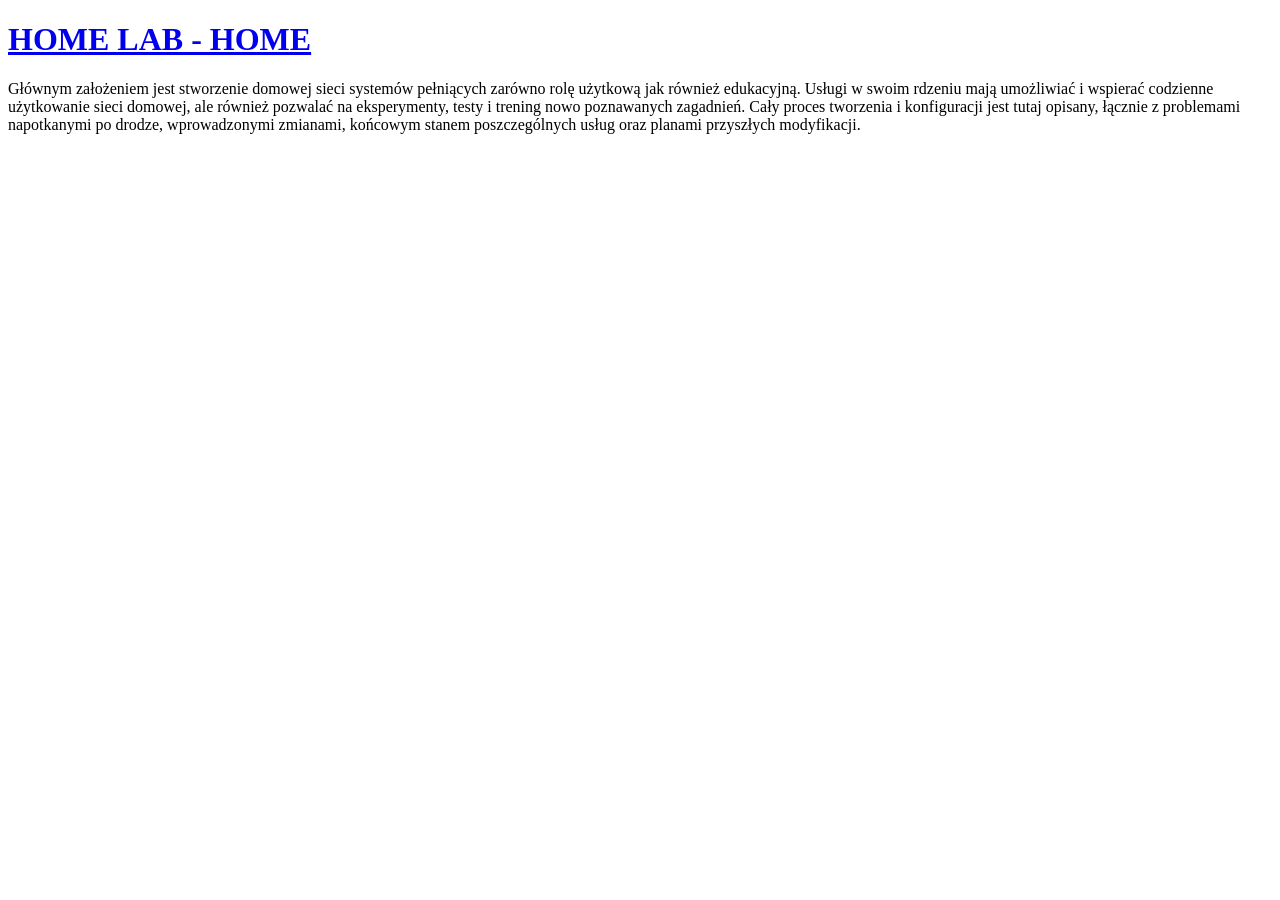
==== index.html @ 3357261d "Initial commit" ====
<!DOCTYPE html>
<html>
<head>
<link rel="Stylesheet" type="text/css" href="../style.css">
<link rel="alternate" type="application/rss+xml" title="RSS" href="../rss.xml">
<title>index</title>
<meta http-equiv="Content-Type" content="text/html; charset=utf-8">
<meta name="viewport" content="width=device-width, initial-scale=1">
</head>
<body>

<div id="HOME LAB - HOME"><h1 id="HOME LAB - HOME" class="header"><a href="#HOME LAB - HOME">HOME LAB - HOME</a></h1></div>

<p>
Głównym założeniem jest stworzenie domowej sieci systemów pełniących zarówno rolę użytkową jak również edukacyjną.
Usługi w swoim rdzeniu mają umożliwiać i wspierać codzienne użytkowanie sieci domowej, ale również pozwalać na
eksperymenty, testy i trening nowo poznawanych zagadnień. Cały proces tworzenia i konfiguracji jest tutaj opisany, łącznie
z problemami napotkanymi po drodze, wprowadzonymi zmianami, końcowym stanem poszczególnych usług oraz planami przyszłych
modyfikacji. 
</p>

</body>
</html>
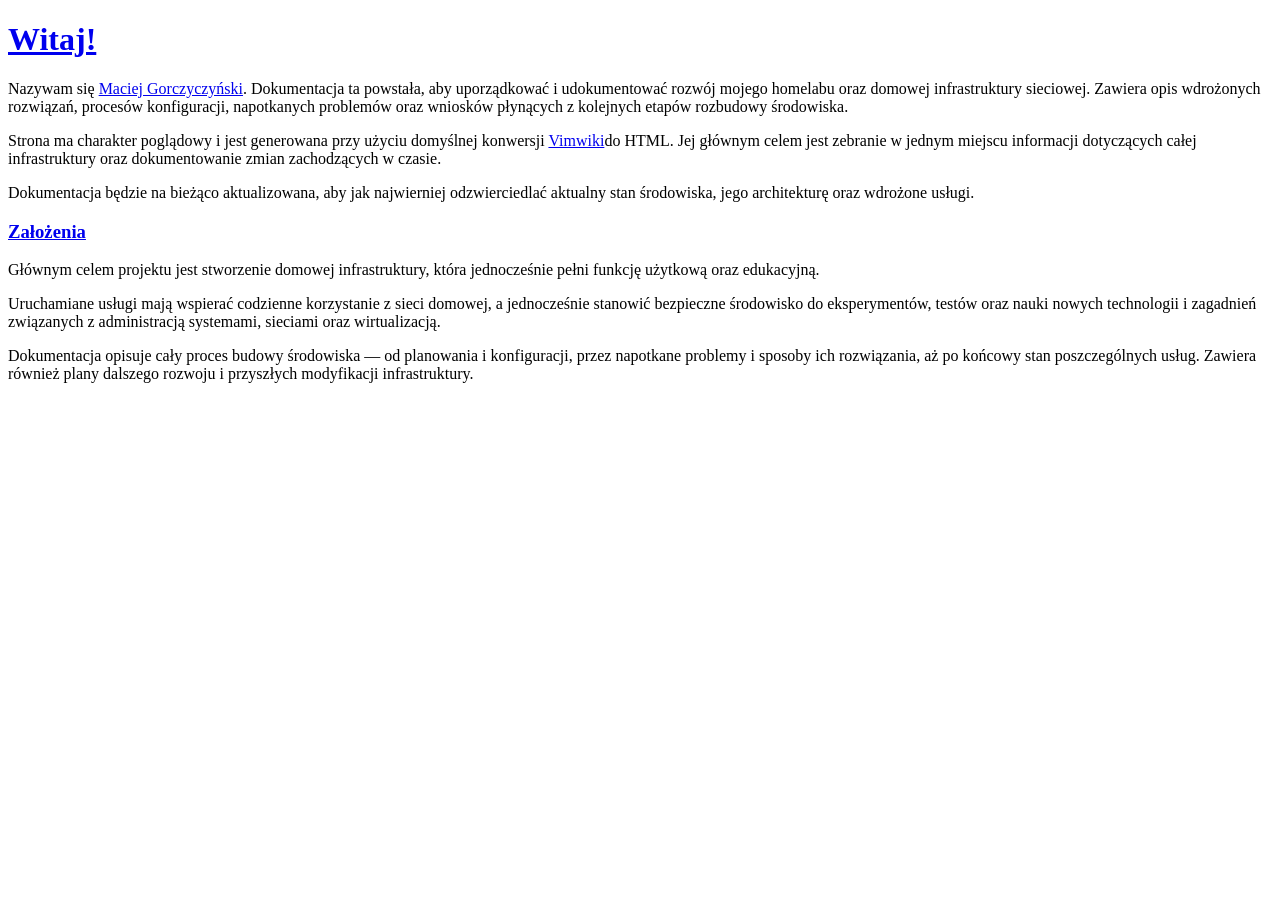
==== commit 01b2107a: "Edycja strony głównej" ====
--- a/index.html
+++ b/index.html
@@ -9,14 +9,42 @@
 </head>
 <body>
 
-<div id="HOME LAB - HOME"><h1 id="HOME LAB - HOME" class="header"><a href="#HOME LAB - HOME">HOME LAB - HOME</a></h1></div>
+<div id="Witaj!"><h1 id="Witaj!" class="header"><a href="#Witaj!">Witaj!</a></h1></div>
 
 <p>
-Głównym założeniem jest stworzenie domowej sieci systemów pełniących zarówno rolę użytkową jak również edukacyjną.
-Usługi w swoim rdzeniu mają umożliwiać i wspierać codzienne użytkowanie sieci domowej, ale również pozwalać na
-eksperymenty, testy i trening nowo poznawanych zagadnień. Cały proces tworzenia i konfiguracji jest tutaj opisany, łącznie
-z problemami napotkanymi po drodze, wprowadzonymi zmianami, końcowym stanem poszczególnych usług oraz planami przyszłych
-modyfikacji. 
+Nazywam się <a href="https://www.linkedin.com/in/maciej-gorczyczynski/">Maciej Gorczyczyński</a>. Dokumentacja ta powstała, aby
+uporządkować i udokumentować rozwój mojego homelabu oraz domowej infrastruktury sieciowej. Zawiera opis wdrożonych
+rozwiązań, procesów konfiguracji, napotkanych problemów oraz wniosków płynących z kolejnych etapów rozbudowy środowiska.
+</p>
+
+<p>
+Strona ma charakter poglądowy i jest generowana przy użyciu domyślnej konwersji
+<a href="https://github.com/vimwiki/vimwiki">Vimwiki</a>do HTML. Jej głównym celem jest zebranie w jednym miejscu informacji
+dotyczących całej infrastruktury oraz dokumentowanie zmian zachodzących w czasie.
+</p>
+
+<p>
+Dokumentacja będzie na bieżąco aktualizowana, aby jak najwierniej odzwierciedlać aktualny stan środowiska, jego
+architekturę oraz wdrożone usługi.
+</p>
+
+<div id="Witaj!-Założenia"><h3 id="Założenia" class="header"><a href="#Witaj!-Założenia">Założenia</a></h3></div>
+
+<p>
+Głównym celem projektu jest stworzenie domowej infrastruktury, która jednocześnie pełni funkcję użytkową oraz
+edukacyjną.
+</p>
+
+<p>
+Uruchamiane usługi mają wspierać codzienne korzystanie z sieci domowej, a jednocześnie stanowić bezpieczne środowisko do
+eksperymentów, testów oraz nauki nowych technologii i zagadnień związanych z administracją systemami, sieciami oraz
+wirtualizacją.
+</p>
+
+<p>
+Dokumentacja opisuje cały proces budowy środowiska — od planowania i konfiguracji, przez napotkane problemy i sposoby
+ich rozwiązania, aż po końcowy stan poszczególnych usług. Zawiera również plany dalszego rozwoju i przyszłych
+modyfikacji infrastruktury.
 </p>
 
 </body>
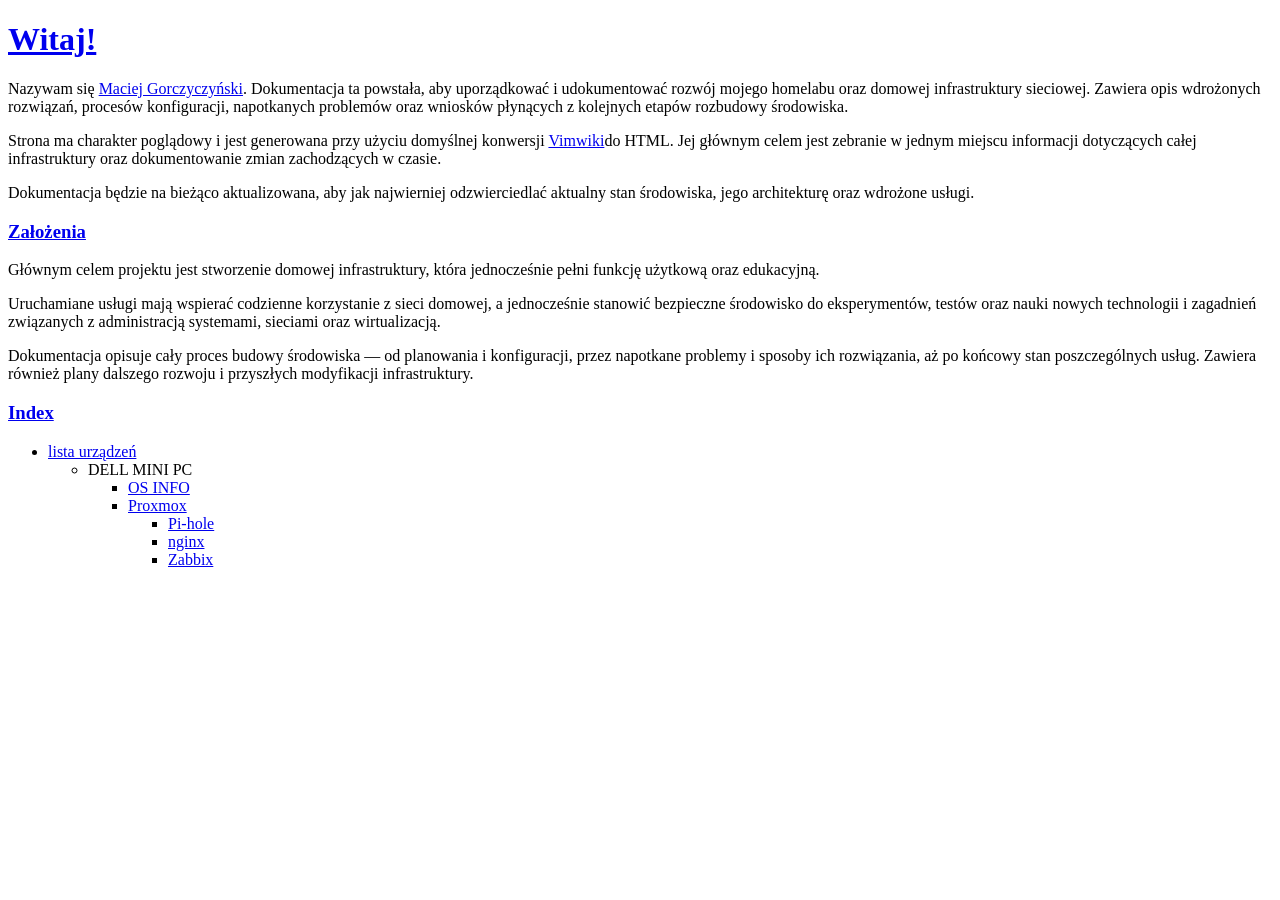
==== commit d392f778: "Kopia z prywatnej wersji" ====
--- a/index.html
+++ b/index.html
@@ -47,5 +47,37 @@
 modyfikacji infrastruktury.
 </p>
 
+
+<div id="Witaj!-Index"><h3 id="Index" class="header"><a href="#Witaj!-Index">Index</a></h3></div>
+<ul>
+<li>
+<a href="list_devices.html">lista urządzeń</a>
+
+<ul>
+<li>
+DELL MINI PC
+
+<ul>
+<li>
+<a href="dell_optiplex2050_micro/os_info.html">OS INFO</a>
+
+<li>
+<a href="dell_optiplex2050_micro/proxmox/configuration_info.html">Proxmox</a>
+
+<ul>
+<li>
+<a href="dell_optiplex2050_micro/pi_hole/configuration_info.html">Pi-hole</a>
+
+<li>
+<a href="dell_optiplex2050_micro/nginx/configuration_info.html">nginx</a>
+
+<li>
+<a href="dell_optiplex2050_micro/zabbix/configuration_info.html">Zabbix</a>
+
+</ul>
+</ul>
+</ul>
+</ul>
+
 </body>
 </html>
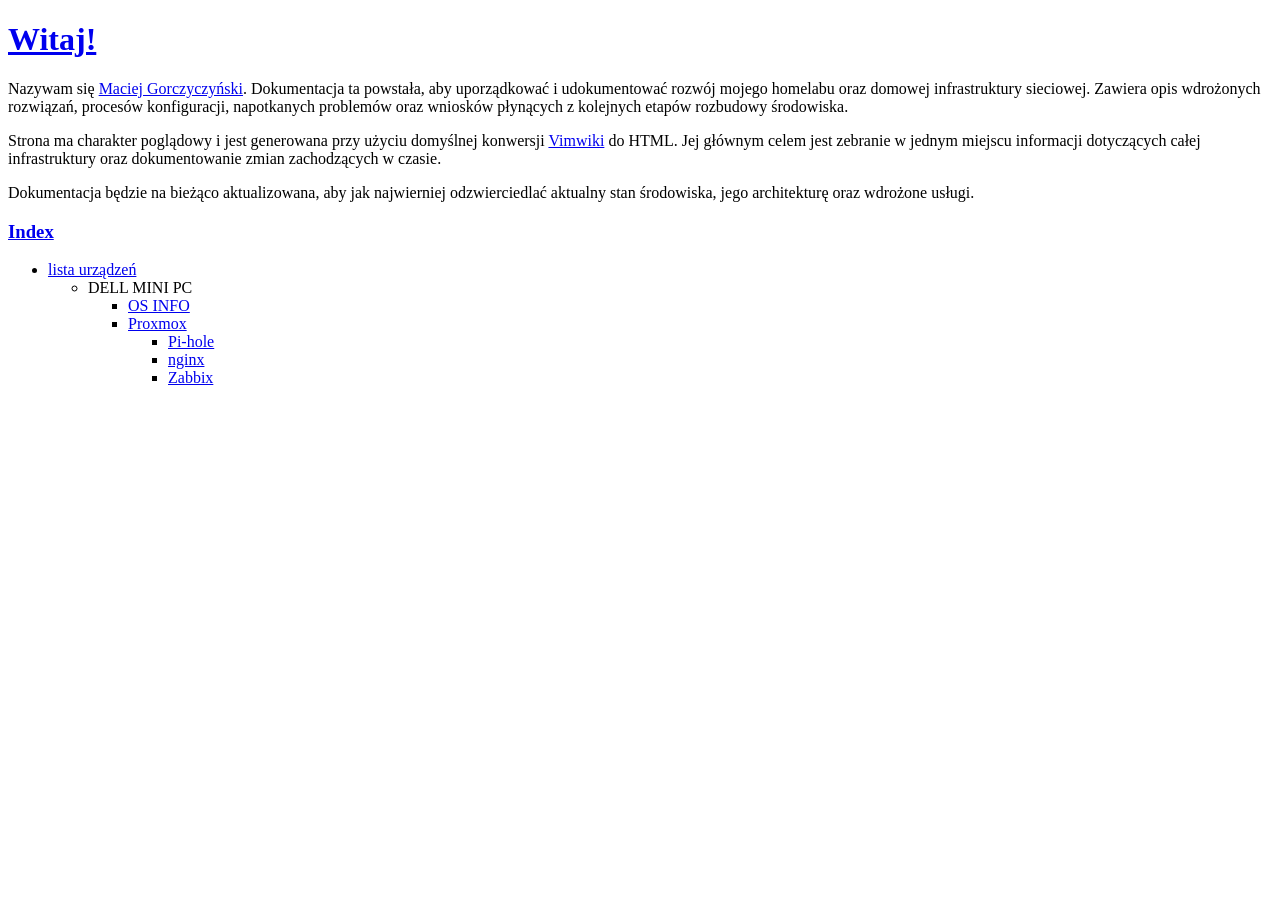
==== commit e12b6547: "zmiana głównej strony" ====
--- a/index.html
+++ b/index.html
@@ -19,32 +19,13 @@
 
 <p>
 Strona ma charakter poglądowy i jest generowana przy użyciu domyślnej konwersji
-<a href="https://github.com/vimwiki/vimwiki">Vimwiki</a>do HTML. Jej głównym celem jest zebranie w jednym miejscu informacji
+<a href="https://github.com/vimwiki/vimwiki">Vimwiki</a> do HTML. Jej głównym celem jest zebranie w jednym miejscu informacji
 dotyczących całej infrastruktury oraz dokumentowanie zmian zachodzących w czasie.
 </p>
 
 <p>
 Dokumentacja będzie na bieżąco aktualizowana, aby jak najwierniej odzwierciedlać aktualny stan środowiska, jego
 architekturę oraz wdrożone usługi.
-</p>
-
-<div id="Witaj!-Założenia"><h3 id="Założenia" class="header"><a href="#Witaj!-Założenia">Założenia</a></h3></div>
-
-<p>
-Głównym celem projektu jest stworzenie domowej infrastruktury, która jednocześnie pełni funkcję użytkową oraz
-edukacyjną.
-</p>
-
-<p>
-Uruchamiane usługi mają wspierać codzienne korzystanie z sieci domowej, a jednocześnie stanowić bezpieczne środowisko do
-eksperymentów, testów oraz nauki nowych technologii i zagadnień związanych z administracją systemami, sieciami oraz
-wirtualizacją.
-</p>
-
-<p>
-Dokumentacja opisuje cały proces budowy środowiska — od planowania i konfiguracji, przez napotkane problemy i sposoby
-ich rozwiązania, aż po końcowy stan poszczególnych usług. Zawiera również plany dalszego rozwoju i przyszłych
-modyfikacji infrastruktury.
 </p>
 
 
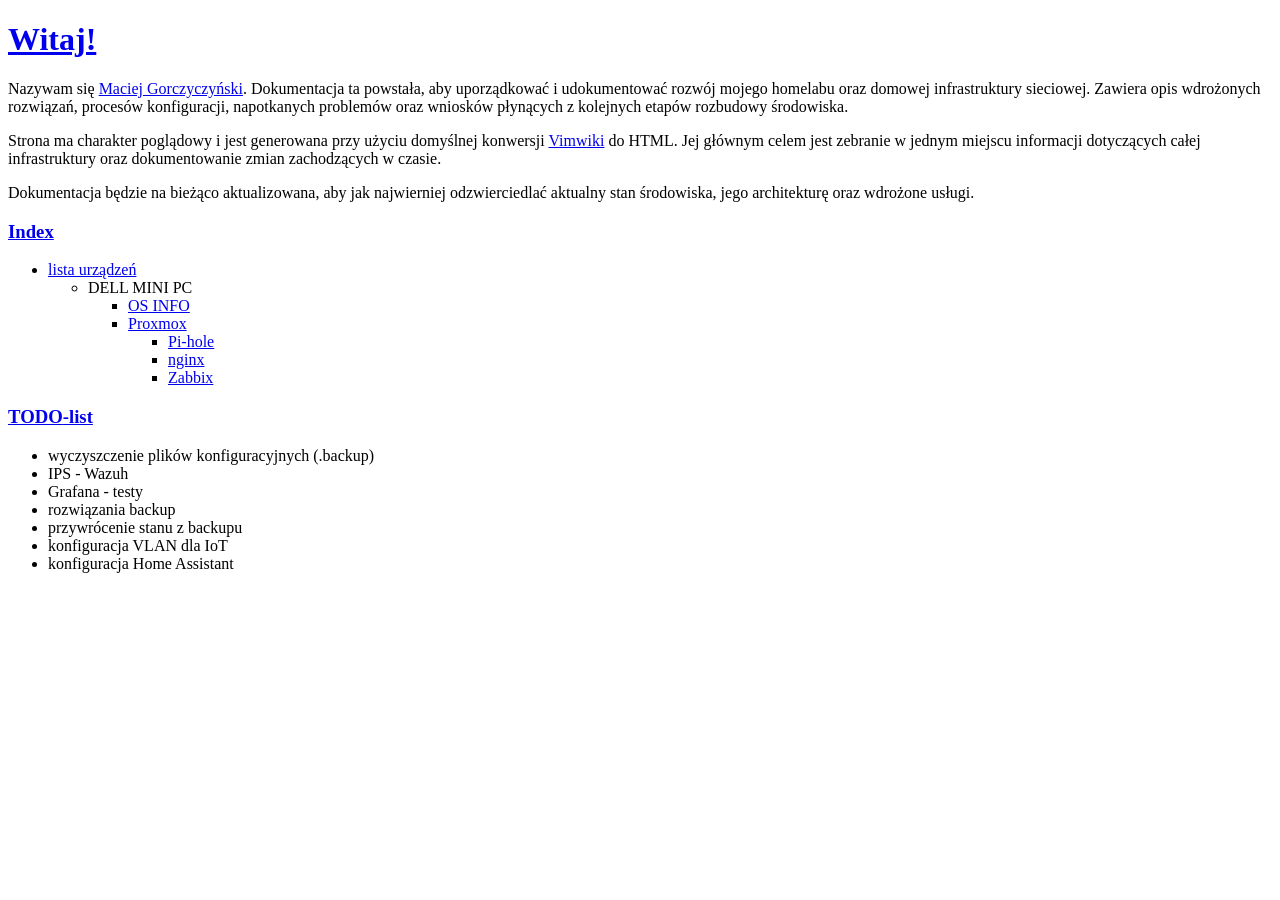
==== commit 2a6ecb36: "+TODO i czyszczenie konfiguracji" ====
--- a/index.html
+++ b/index.html
@@ -59,6 +59,30 @@
 </ul>
 </ul>
 </ul>
+<div id="Witaj!-TODO-list"><h3 id="TODO-list" class="header"><a href="#Witaj!-TODO-list"><span class="todo">TODO</span>-list</a></h3></div>
+<ul>
+<li class="done4">
+wyczyszczenie plików konfiguracyjnych (.backup)
+
+<li class="done0">
+IPS - Wazuh
+
+<li class="done0">
+Grafana - testy
+
+<li class="done0">
+rozwiązania backup
+
+<li class="done0">
+przywrócenie stanu z backupu
+
+<li class="done0">
+konfiguracja VLAN dla IoT
+
+<li class="done0">
+konfiguracja Home Assistant
+
+</ul>
 
 </body>
 </html>
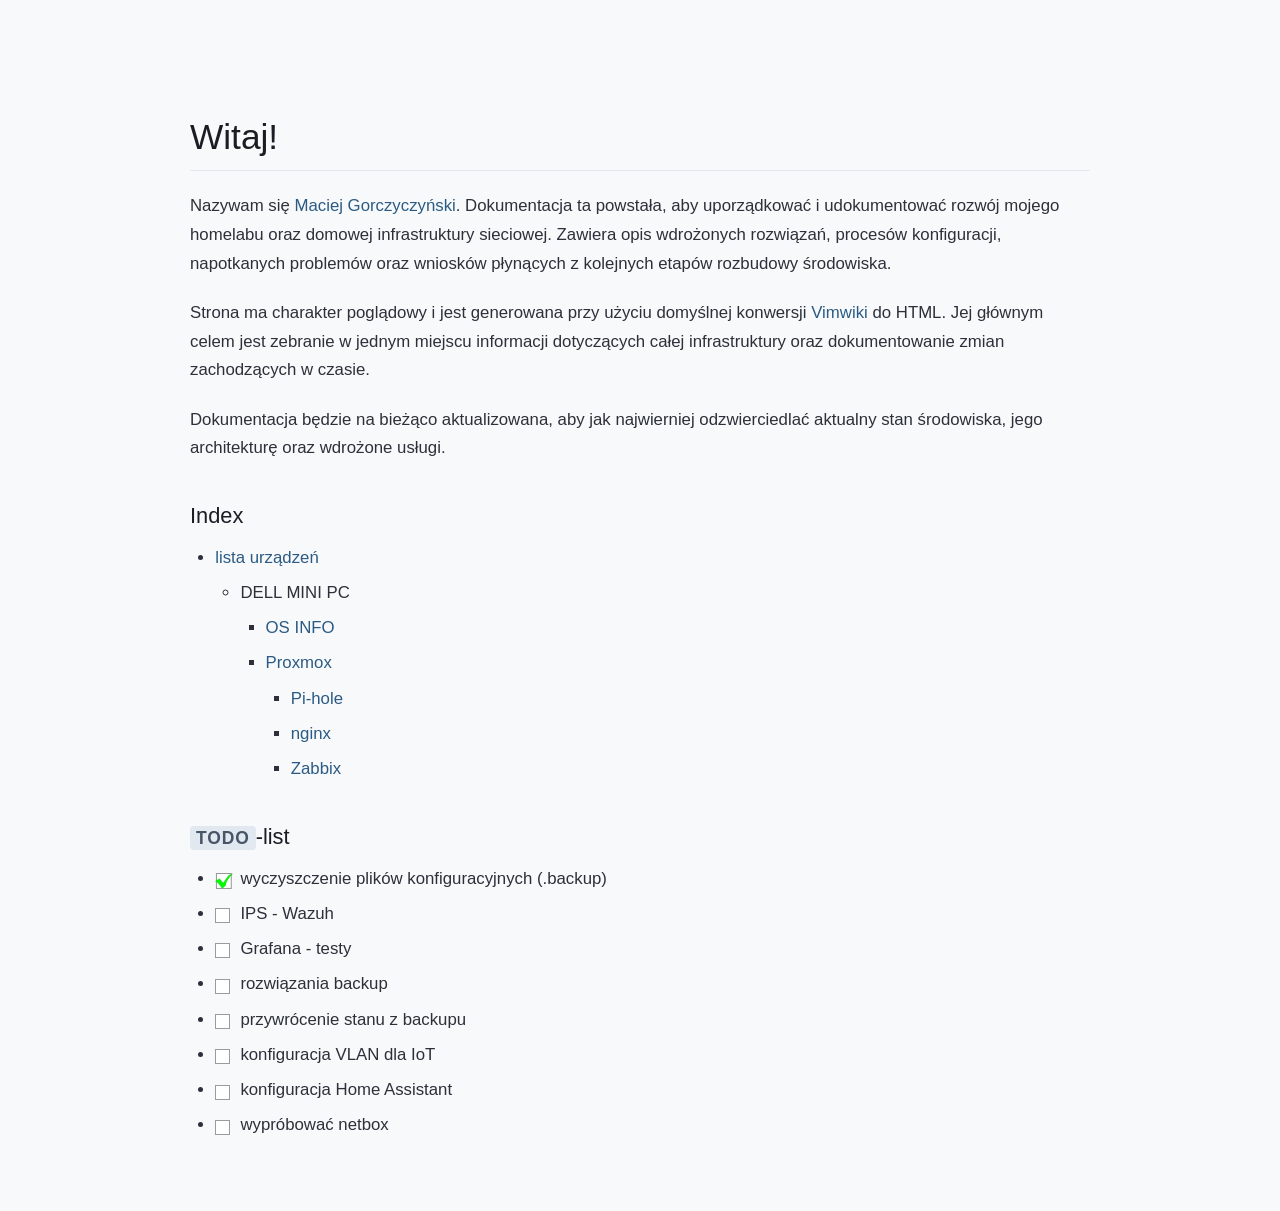
==== commit 2b09a4c4: "przebudowa na osobną wiki" ====
--- a/index.html
+++ b/index.html
@@ -1,8 +1,8 @@
 <!DOCTYPE html>
 <html>
 <head>
-<link rel="Stylesheet" type="text/css" href="../style.css">
-<link rel="alternate" type="application/rss+xml" title="RSS" href="../rss.xml">
+<link rel="Stylesheet" type="text/css" href="style.css">
+<link rel="alternate" type="application/rss+xml" title="RSS" href="rss.xml">
 <title>index</title>
 <meta http-equiv="Content-Type" content="text/html; charset=utf-8">
 <meta name="viewport" content="width=device-width, initial-scale=1">
@@ -82,6 +82,9 @@
 <li class="done0">
 konfiguracja Home Assistant
 
+<li class="done0">
+wypróbować netbox
+
 </ul>
 
 </body>
--- a/style.css
+++ b/style.css
@@ -0,0 +1,233 @@
+:root {
+  --bg-color: #f8f9fa;
+  --text-color: #2b303a;
+  --text-muted: #5a6270;
+  --heading-color: #1a1d24;
+  --accent-color: #2b5b84;
+  --accent-hover: #1d3e5a;
+  --border-color: #e2e8f0;
+  --code-bg: #f1f5f9;
+  --blockquote-bg: #f8fafc;
+}
+
+body {
+  font-family: -apple-system, BlinkMacSystemFont, "Segoe UI", Roboto, "Helvetica Neue", Arial, sans-serif;
+  max-width: 900px;
+  margin: 0 auto;
+  padding: 3em 2em;
+  font-size: 105%;
+  line-height: 1.7;
+  color: var(--text-color);
+  background-color: var(--bg-color);
+}
+
+/* Nagłówki */
+h1, h2, h3, h4, h5, h6 {
+  color: var(--heading-color);
+  font-weight: 600;
+  line-height: 1.3;
+  margin-top: 1.8em;
+  margin-bottom: 0.6em;
+}
+
+h1 { font-size: 2.1em; border-bottom: 1px solid var(--border-color); padding-bottom: 0.3em; }
+h2 { font-size: 1.6em; border-bottom: 1px solid var(--border-color); padding-bottom: 0.2em; }
+h3 { font-size: 1.3em; }
+h4 { font-size: 1.1em; }
+h5, h6 { font-size: 1em; color: var(--text-muted); }
+
+/* Elementy bloku */
+p, pre, blockquote, table, ul, ol, dl {
+  margin-top: 0;
+  margin-bottom: 1.25em;
+}
+
+ul ul, ul ol, ol ol, ol ul {
+  margin-top: 0.4em;
+  margin-bottom: 0.4em;
+}
+
+li { margin: 0.4em 0; }
+
+ul, ol {
+  padding-left: 1.5em;
+}
+
+dt {
+  font-weight: 600;
+  color: var(--heading-color);
+}
+
+img {
+  max-width: 100%;
+  height: auto;
+  border-radius: 6px;
+}
+
+/* Kod i bloki kodu */
+code {
+  font-family: ui-monospace, SFMono-Regular, "SF Mono", Menlo, Consolas, "Liberation Mono", monospace;
+  font-size: 0.875em;
+  padding: 0.2em 0.4em;
+  color: #0f172a;
+  background-color: var(--code-bg);
+  border: 1px solid var(--border-color);
+  border-radius: 4px;
+}
+
+pre {
+  background-color: var(--code-bg);
+  border: 1px solid var(--border-color);
+  border-left: 4px solid var(--accent-color);
+  padding: 1em;
+  overflow-x: auto;
+  border-radius: 6px;
+}
+
+pre code {
+  background: none;
+  border: none;
+  padding: 0;
+  font-size: 0.9em;
+  color: inherit;
+}
+
+/* Linki */
+a, li > a, p > a {
+  color: var(--accent-color);
+  text-decoration: none;
+  font-weight: 500;
+  background-color: transparent;
+  padding: 0;
+  font-size: inherit;
+  text-transform: none;
+  transition: color 0.15s ease-in-out;
+}
+
+a:hover, li > a:hover, p > a:hover {
+  color: var(--accent-hover);
+  text-decoration: underline;
+  background-color: transparent;
+}
+
+/* Cytaty i akcenty */
+blockquote {
+  color: var(--text-muted);
+  background-color: var(--blockquote-bg);
+  padding: 0.8em 1.2em;
+  border-left: 4px solid var(--border-color);
+  margin-left: 0;
+  margin-right: 0;
+  border-radius: 0 6px 6px 0;
+}
+
+/* Tabele */
+table {
+  width: 100%;
+  border-collapse: collapse;
+  margin: 1.5em 0;
+}
+
+th, td {
+  border: 1px solid var(--border-color);
+  padding: 0.6em 0.8em;
+  text-align: left;
+}
+
+th {
+  background-color: #edf2f7;
+  font-weight: 600;
+  color: var(--heading-color);
+}
+
+tr:nth-child(even) {
+  background-color: #ffffff;
+}
+
+hr {
+  border: none;
+  border-top: 1px solid var(--border-color);
+  margin: 2em 0;
+}
+
+del {
+  color: var(--text-muted);
+}
+
+/* Klasy pomocnicze i vimwiki */
+.toc li { list-style-type: none; }
+
+.todo {
+  font-weight: 600;
+  background-color: #e2e8f0;
+  color: #475569;
+  font-size: 0.8em;
+  padding: 2px 6px;
+  border-radius: 4px;
+  text-transform: uppercase;
+  letter-spacing: 0.05em;
+}
+
+.justleft { text-align: left; }
+.justright { text-align: right; }
+.justcenter { text-align: center; }
+
+.center {
+  margin-left: auto;
+  margin-right: auto;
+}
+
+.tag {
+  background-color: #e2e8f0;
+  color: #334155;
+  font-family: ui-monospace, SFMono-Regular, monospace;
+  font-size: 0.85em;
+  padding: 2px 6px;
+  border-radius: 4px;
+}
+
+.header a {
+  text-decoration: none;
+  color: inherit;
+}
+
+/* classes for items of todo lists */
+
+.rejected {
+  /* list-style: none; */
+  background-image: url([data-uri]);
+  background-repeat: no-repeat;
+  background-position: 0 .5em;
+  padding-left: 1.5em;
+}
+.done0 {
+  /* list-style: none; */
+  background-image: url([data-uri]);
+  background-repeat: no-repeat;
+  background-position: 0 .5em;
+  padding-left: 1.5em;
+}
+.done1 {
+  background-image: url([data-uri]);
+  background-repeat: no-repeat;
+  background-position: 0 .5em;
+  padding-left: 1.5em;
+}
+.done2 {
+  background-image: url([data-uri]);
+  background-repeat: no-repeat;
+  background-position: 0 .5em;
+  padding-left: 1.5em;
+}
+.done3 {
+  background-image: url([data-uri]);
+  background-repeat: no-repeat;
+  background-position: 0 .5em;
+  padding-left: 1.5em;
+}
+.done4 {
+  background-image: url([data-uri]);
+  background-repeat: no-repeat;
+  background-position: 0 .5em;
+  padding-left: 1.5em;
+}
